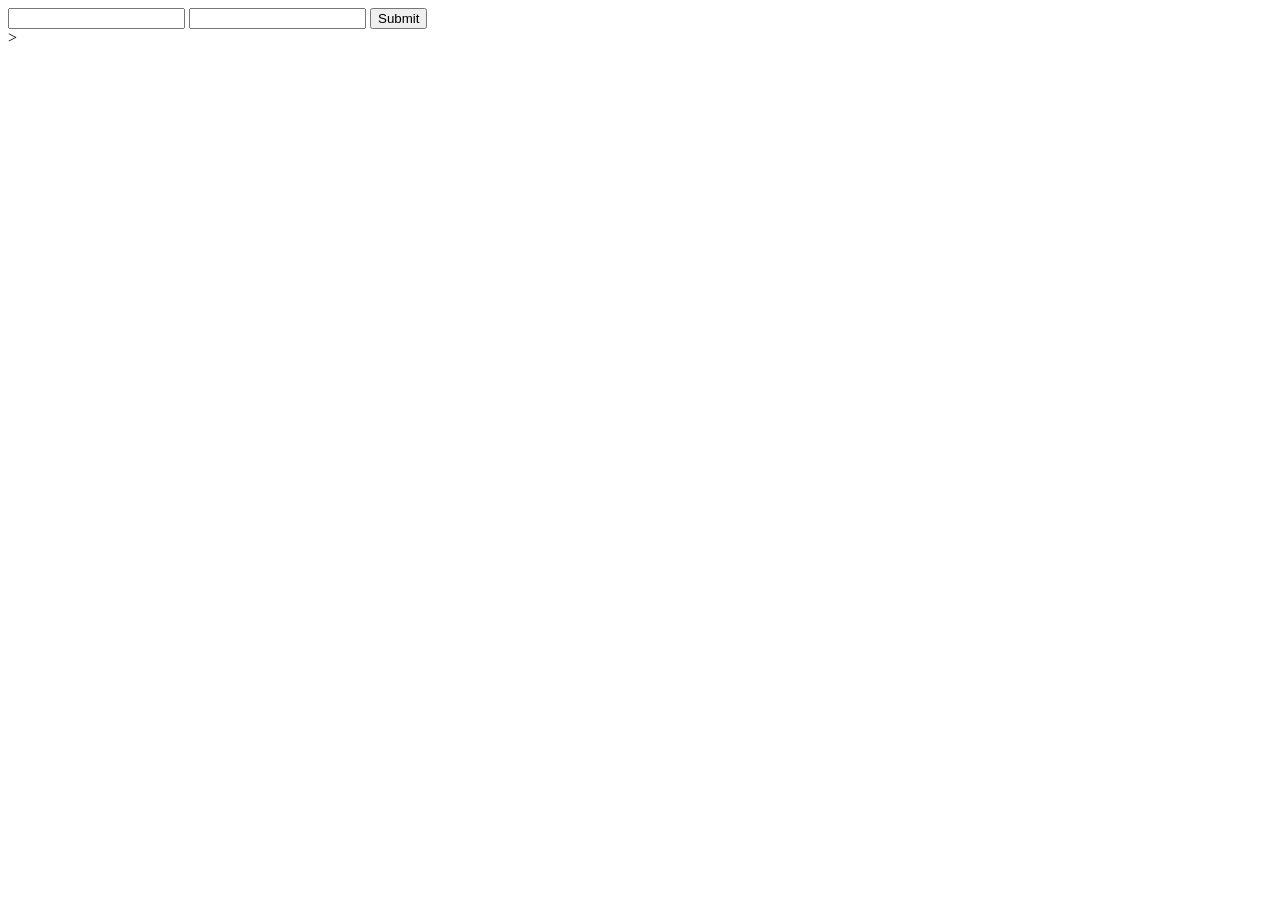
==== static/index.html @ aac11fac "finished displaying 3 pieces of information" ====
<!doctype html>
<html lang="en">
  <head>
    <meta charset="UTF-8" />
    <meta name="viewport" content="width=device-width, initial-scale=1.0" />
    <title>Home Page</title>
  </head>
  <body>
    <form id="login-form">
      <input type="text" id="username" />
      <input type="password" id="password" />
      <button type="submit">Submit</button>
      <div id="error"></div>
    </form>
    <script src="js/auth.js"></script>
    <script src="js/app.js"></script>
  </body>
</html>
>
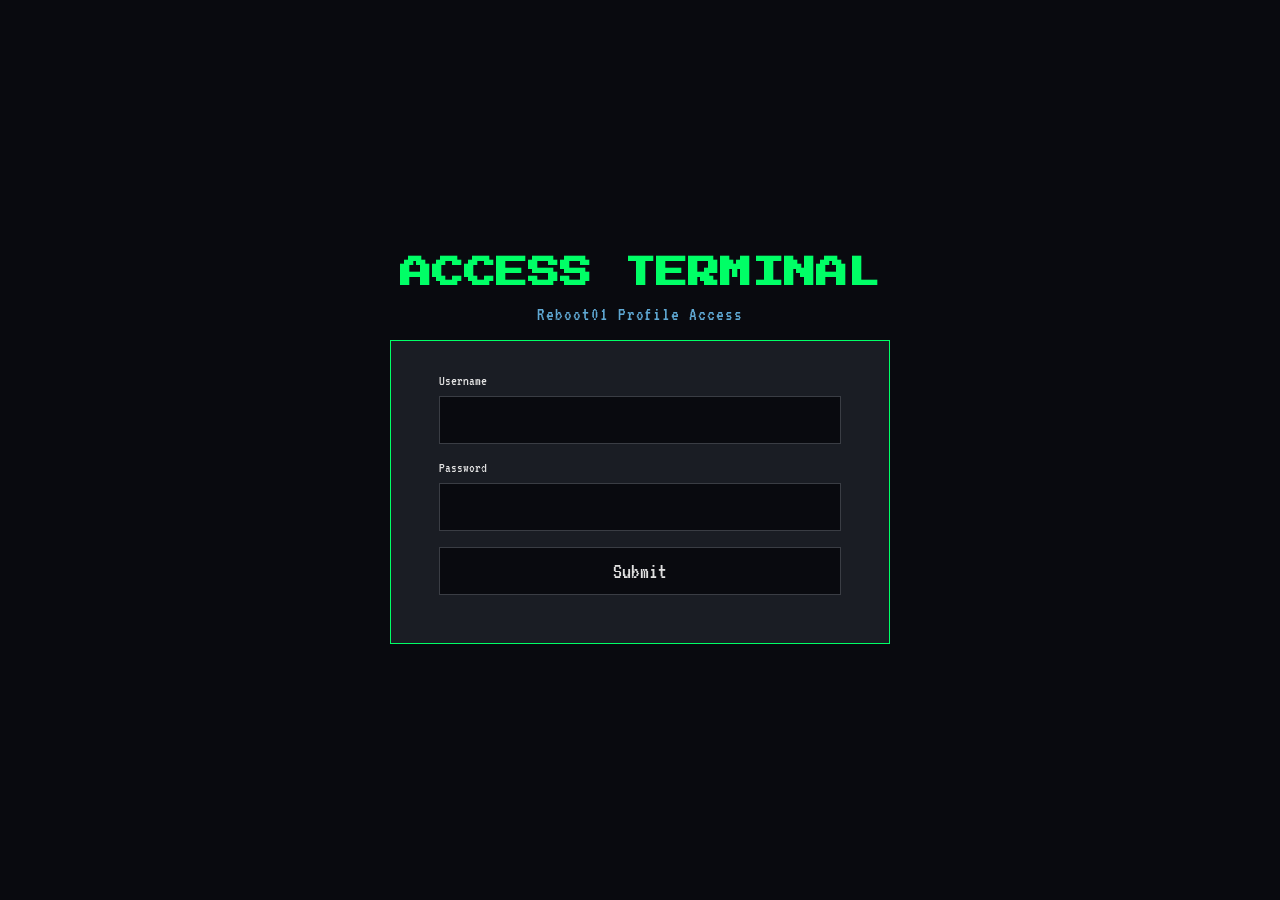
==== commit c5b4cc51: "fixed login page UI" ====
--- a/static/index.html
+++ b/static/index.html
@@ -4,10 +4,15 @@
     <meta charset="UTF-8" />
     <meta name="viewport" content="width=device-width, initial-scale=1.0" />
     <title>Home Page</title>
+    <link rel="stylesheet" href="css/style.css" />
   </head>
   <body>
+    <h1 id="login-title">ACCESS TERMINAL</h1>
+    <p id="login-subtitle">Reboot01 Profile Access</p>
     <form id="login-form">
+      <label for="username">Username</label>
       <input type="text" id="username" />
+      <label for="password">Password</label>
       <input type="password" id="password" />
       <button type="submit">Submit</button>
       <div id="error"></div>
@@ -16,4 +21,3 @@
     <script src="js/app.js"></script>
   </body>
 </html>
->
--- a/static/css/style.css
+++ b/static/css/style.css
@@ -0,0 +1,86 @@
+:root {
+  --bg: #090a0f;
+  --panel: #1a1d24;
+  --primary: #00ff66;
+  --amber: #ffb000;
+  --text: #e0e0e0;
+  --border-muted: #3a3d44;
+}
+
+* {
+  margin: 0;
+  padding: 0;
+  box-sizing: border-box;
+}
+
+@font-face {
+  font-family: "VT323";
+  src: url("../fonts/VT323-Regular.ttf");
+}
+
+@font-face {
+  font-family: "PressStart";
+  src: url("../fonts/PressStart2P-Regular.ttf");
+}
+
+body {
+  background: var(--bg);
+  color: var(--text);
+  font-family: "VT323", monospace;
+  display: flex;
+  flex-direction: column;
+  align-items: center;
+  justify-content: center;
+  min-height: 100vh;
+}
+
+#login-form {
+  background: var(--panel);
+  padding: 2rem 3rem;
+  border: 1px solid var(--primary);
+  display: flex;
+  flex-direction: column;
+  gap: 1rem;
+  max-width: 500px;
+  width: 90%;
+}
+
+input,
+button {
+  background: var(--bg);
+  color: var(--text);
+  border: 1px solid var(--border-muted);
+  padding: 0.75rem;
+  font-family: inherit;
+  font-size: 1.4rem;
+}
+
+#error {
+  color: var(--amber);
+}
+
+button:hover {
+  background: var(--primary);
+  color: var(--bg);
+  cursor: pointer;
+}
+
+#login-title {
+  font-family: "PressStart", monospace;
+  color: var(--primary);
+  font-size: 2rem;
+}
+
+label {
+  font-size: 0.9rem;
+  color: var(--text);
+  margin-bottom: -0.5rem;
+}
+
+#login-subtitle {
+  margin-top: 1rem;
+  margin-bottom: 1rem;
+  color: #5fa8d3;
+  font-size: 1.2rem;
+  letter-spacing: 0.05em;
+}
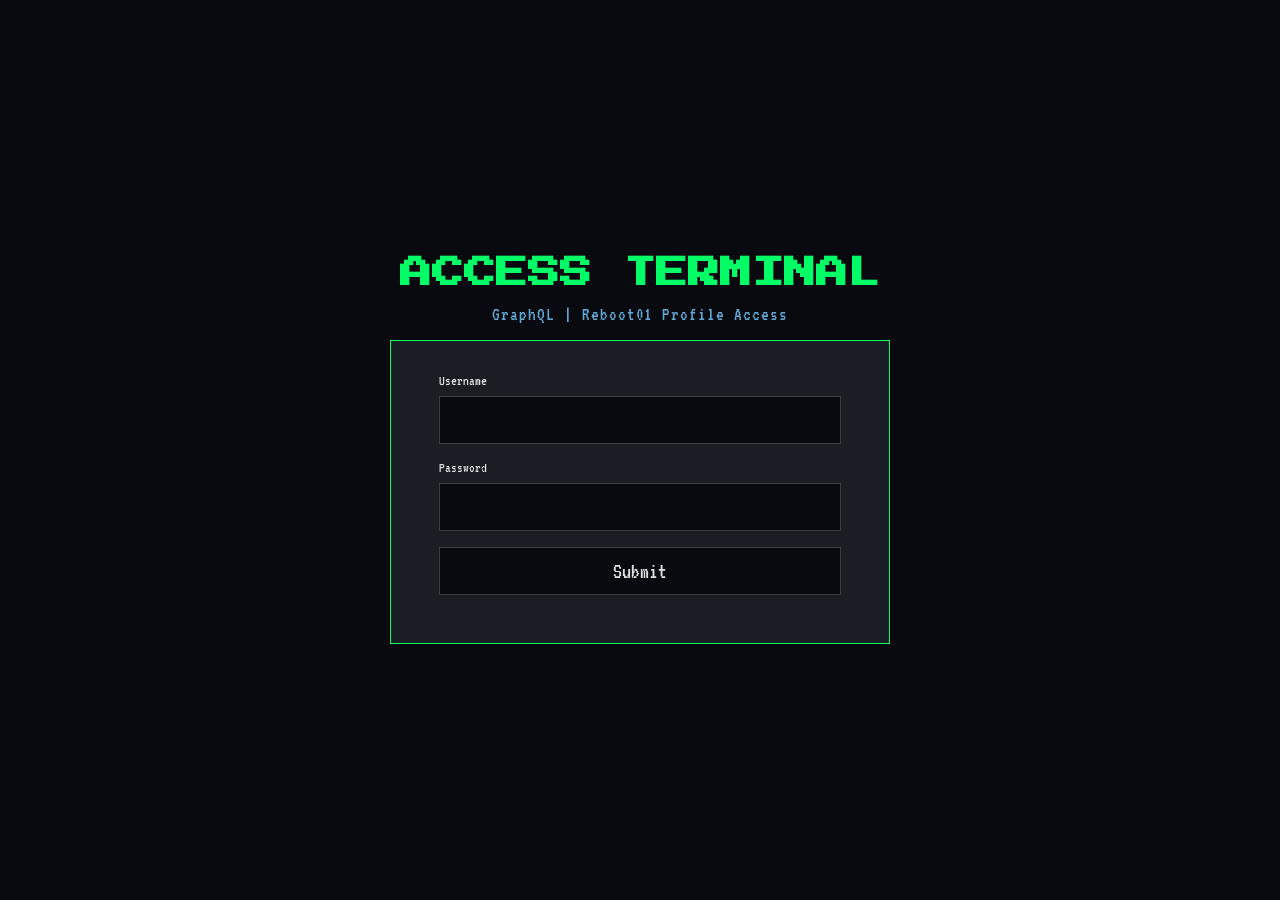
==== commit f6a2f28e: "fixed the design for the profile page" ====
--- a/static/index.html
+++ b/static/index.html
@@ -8,7 +8,7 @@
   </head>
   <body>
     <h1 id="login-title">ACCESS TERMINAL</h1>
-    <p id="login-subtitle">Reboot01 Profile Access</p>
+    <p id="login-subtitle">GraphQL | Reboot01 Profile Access</p>
     <form id="login-form">
       <label for="username">Username</label>
       <input type="text" id="username" />
--- a/static/css/style.css
+++ b/static/css/style.css
@@ -5,6 +5,7 @@
   --amber: #ffb000;
   --text: #e0e0e0;
   --border-muted: #3a3d44;
+  --blue: #5fa8d3;
 }
 
 * {
@@ -80,7 +81,41 @@
 #login-subtitle {
   margin-top: 1rem;
   margin-bottom: 1rem;
-  color: #5fa8d3;
+  color: var(--blue);
   font-size: 1.2rem;
   letter-spacing: 0.05em;
 }
+
+header {
+  display: flex;
+  justify-content: space-between;
+  align-items: center;
+  padding: 2rem;
+  width: 100%;
+}
+
+#stats {
+  display: grid;
+  grid-template-columns: repeat(auto-fit, minmax(200px, 1fr));
+  gap: 1rem;
+  padding: 0 2rem;
+  width: 100%;
+}
+
+.card {
+  background: var(--panel);
+  border: 1px solid var(--border-muted);
+  padding: 1.5rem;
+}
+
+.card h2 {
+  font-size: 0.9rem;
+  color: var(--primary);
+  margin-bottom: 0.5rem;
+  letter-spacing: 0.05em;
+}
+
+.card p {
+  font-size: 1.8rem;
+  color: var(--blue);
+}
